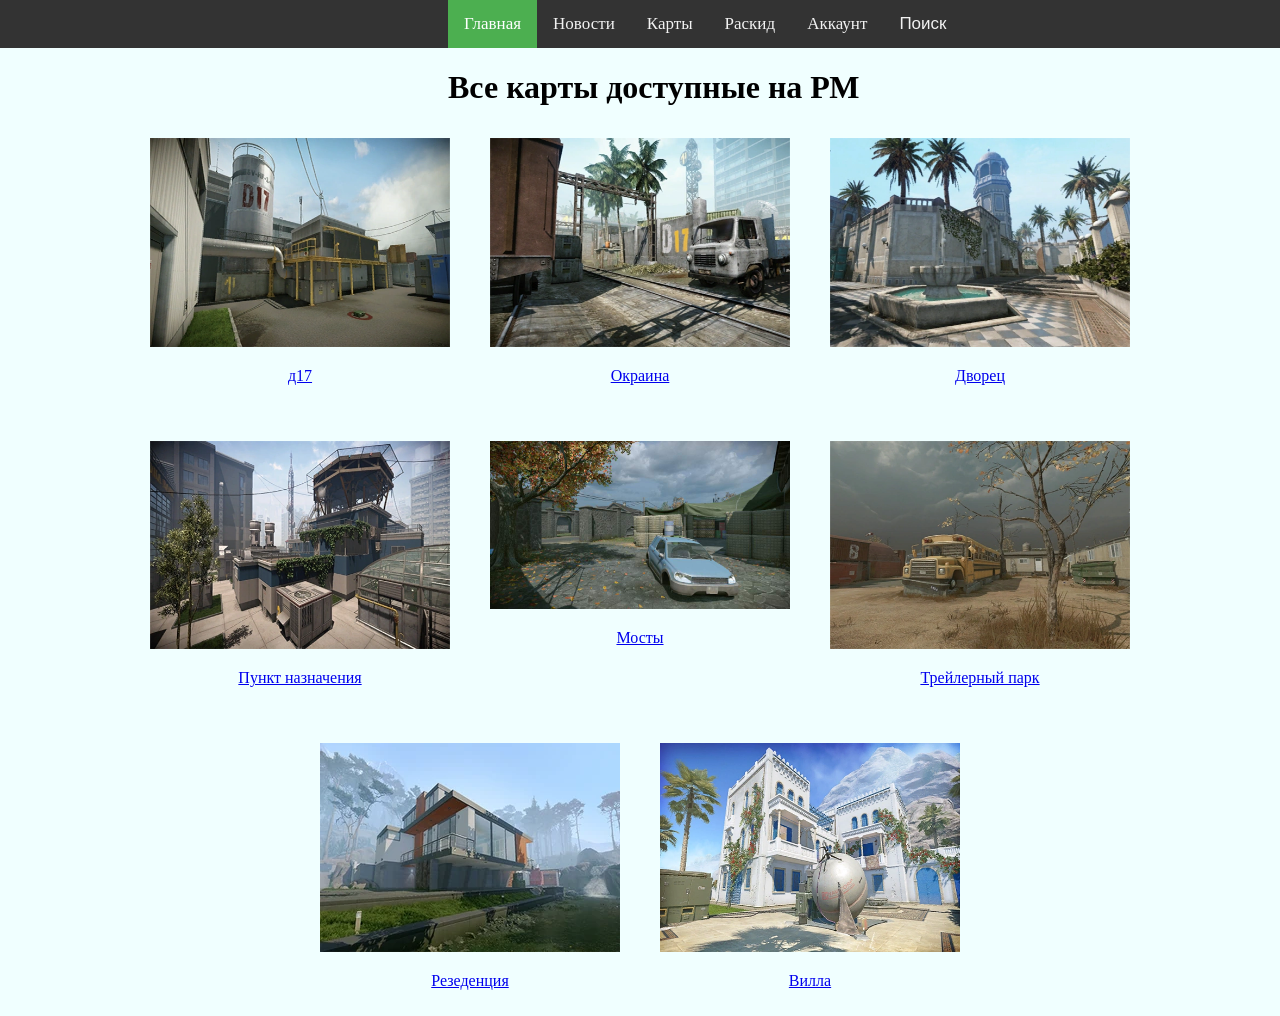
==== Paper/Card.html @ 4ae5f6d6 "start" ====
<!DOCTYPE html>
<html lang="en">
<link rel="stylesheet" type="text/css" href="Css/CardStule.css">
<head>
    <meta charset="UTF-8">
    <title>Smoke</title>
    <style type="text/css">
        head {
            font-size: 120%;
            color: blue;
        }
    </style>
</head>
<body>
<nav>

    <div  class="search-container" id="Serch_button_top">
        <input type="text" name="text" class="search" placeholder="Поиск по сайту!">
        <input type="submit" name="submit" class="submit" value="Найти">
    </div>

    <div class="TopText">
        <a class="active" href="main.html">Главная</a>
        <a href="News.html">Новости</a>
        <a href="Card.html">Карты</a>
        <a href="Raskid.html">Раскид</a>
        <a href="Acount.html">Аккаунт</a>

        <button class="b" id="Serch_nav">Поиск</button>


        <script>
            document.addEventListener("DOMContentLoaded", function (){
                const Serch_nav = document.getElementById("Serch_nav");
                const Serch_button_top = document.getElementById("Serch_button_top");

                Serch_nav.addEventListener("click", function (){
                    if (Serch_button_top.style.display ==="none" || Serch_button_top.style.display ===""){
                        Serch_button_top.style.display ="block";
                    }
                    else {
                        Serch_button_top.style.display ="none";
                    }
                });
            });

        </script>
    </div>
</nav>
<div class="HelloText">
    <h1> Все карты доступные на РМ</h1>
</div>

<div class="gallery">
    <div class="photo">
        <img src="../Object/World/D17/D17.webp" alt="Photo1 description">
        <p><a href="link1.html">д17</a></p>
    </div>
    <div class="photo">
        <img src="../Object/World/Okraina/District.webp" alt="Photo2 description">
        <p><a href="link2.html">Окраина</a></p>
    </div>
    <div class="photo">
        <img src="../Object/World/Dworec/Palace.webp" alt="Photo3 description">
        <p><a href="link3.html">Дворец</a></p>
    </div>
    <div class="photo">
        <img src="../Object/World/PunkNaznachenia/Destination.webp" alt="Photo4 description">
        <p><a href="link4.html">Пункт назначения</a></p>
    </div>
    <div class="photo">
        <img src="../Object/World/Mosti/e16518b611d61f637154a8db9adbff59ce04933ev2_hq.jpg" alt="Photo5 description">
        <p><a href="link5.html">Мосты</a></p>
    </div>
    <div class="photo">
        <img src="../Object/World/TrelernyiPark/Trailerpark.webp" alt="Photo6 description">
        <p><a href="link6.html">Трейлерный парк</a></p>
    </div>
    <div class="photo">
        <img src="../Object/World/Rezedencia/Waterfalling.webp" alt="Photo7 description">
        <p><a href="link7.html">Резеденция</a></p>
    </div>
    <div class="photo">
        <img src="../Object/World/Villa/Hawkrock.webp" alt="Photo8 description">
        <p><a href="link8.html">Вилла</a></p>
    </div>
</div>

</body>
</html>
---- Paper/Css/CardStule.css ----
head{

}



header{
    background: aqua;
    height: 100px;
    width: 95%;

}
nav{

    height: 100%;
    width: 100%;
    margin-block-start: 1em;
    margin-block-end: 1em;
    margin-inline-start: 0px;
    margin-inline-end: 0px;
    padding-inline-start: 0px;
    padding: 0px;
    background-color: #333;
    overflow: hidden;
    margin: 0px;


}
nav a {
    float: left;
    color: #f2f2f2;
    text-align: center;
    padding: 14px 16px;
    text-decoration: none;
    font-size: 17px;
}
nav a:hover {
    background-color: #ddd;
    color: black;

}
nav a.active {
    background-color: #4CAF50;
    color: white;
}
.b {
    float: left;
    color: #f2f2f2;
    text-align: center;
    padding: 14px 16px;
    text-decoration: none;
    font-size: 17px;
}
.b:hover {
    background-color: #ddd;
    color: black;

}
.b.active {
    background-color: #4CAF50;
    color: white;
}

.b{
    background: #333;
    border: 0px;
}

body{
    margin: 0px;
    background: azure;
}
.ImgOnTopLogo{


}
.ImgOnTopLogo img{
    width: 10%;
    height: 10%;
    padding-left: 45%;
    padding-right: 55%;
}
.TopText{
    padding-left: 35%;
}
.search-container {
    margin-right: 20px; /* Добавьте отступ справа, если нужно */
}
.search {
    padding: 5px;
    border: 1px solid #ccc;
    border-radius: 5px;
}
.submit {
    background-color: #b7af33;
    color: white;
    padding: 5px 10px;
    border: none;
    border-radius: 5px;
    cursor: pointer;
}

.search-container{

}

nav b{
    cursor:pointer;
}
.search-container {
    display: none;
}

.MainText{
    margin-left: 30%;
    margin-right: 20%;
}
.MainText h1{
    margin-left: 18%;
}
.WorldOnRM a{
    position: absolute;
    margin-left: 100px;
    height: 20px;
    width: 30px;

}
.WorldOnRM img {
    margin-top: 50px;
    width: 400px;
    height: 350px;
    margin-left: 35px;
    margin-right: 35px;
}
.HelloText h1{
padding-left: 35%;
}

.gallery {
    display: flex;
    flex-wrap: wrap;
    justify-content: center;
    gap: 20px;
}
.photo {
    width: 25%;
    text-align: center;
    box-sizing: border-box;
    padding: 10px;
}
img {
    width: 100%;
    height: auto;
}
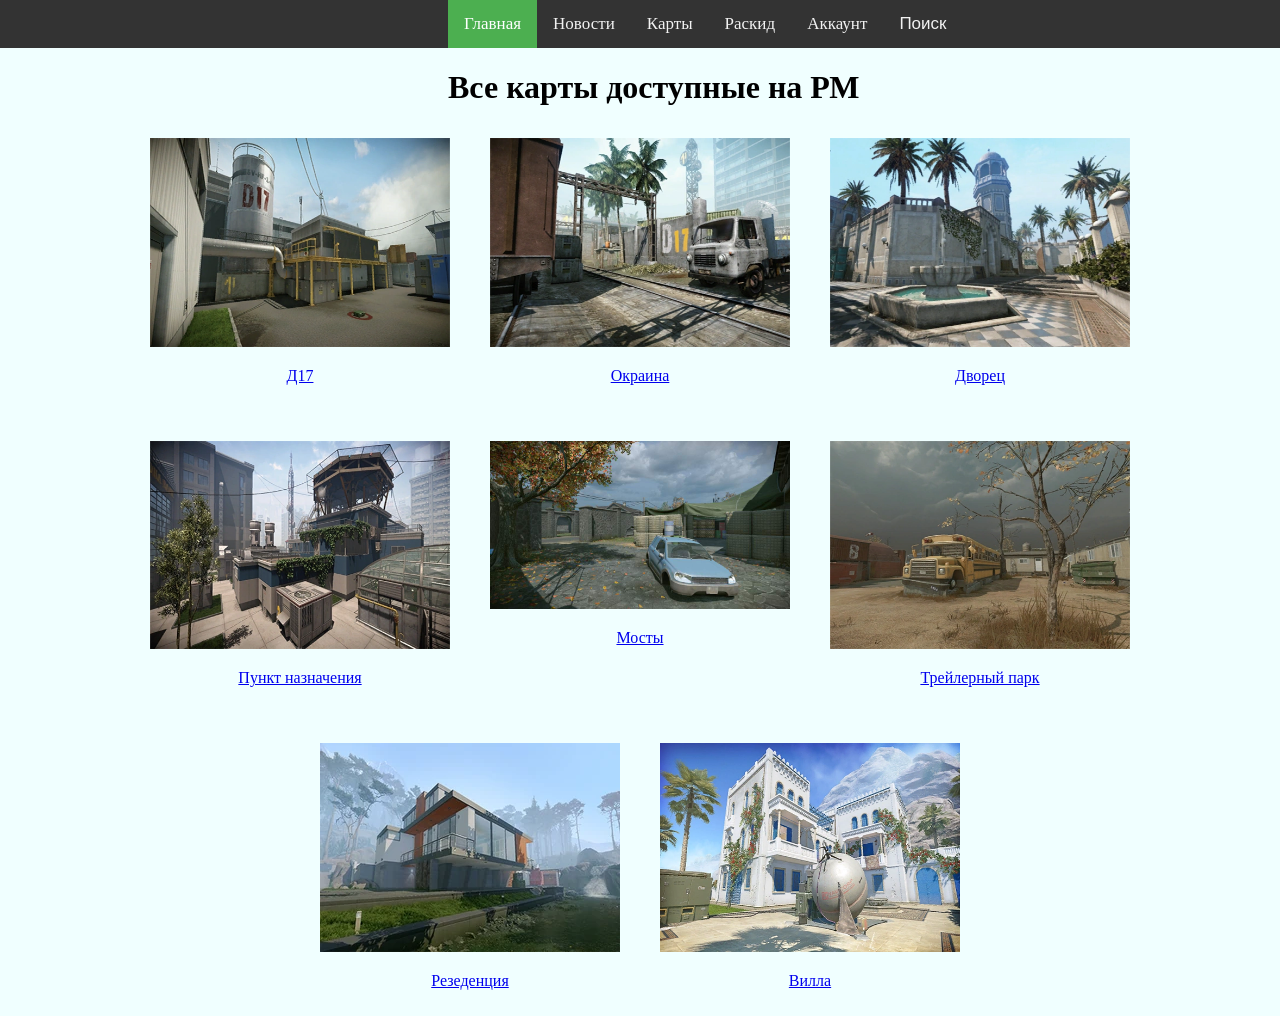
==== commit cf6093b4: "test123" ====
--- a/Paper/Card.html
+++ b/Paper/Card.html
@@ -20,7 +20,7 @@
     </div>
 
     <div class="TopText">
-        <a class="active" href="main.html">Главная</a>
+        <a class="active" href="../index.html">Главная</a>
         <a href="News.html">Новости</a>
         <a href="Card.html">Карты</a>
         <a href="Raskid.html">Раскид</a>
@@ -54,7 +54,7 @@
 <div class="gallery">
     <div class="photo">
         <img src="../Object/World/D17/D17.webp" alt="Photo1 description">
-        <p><a href="link1.html">д17</a></p>
+        <p><a href="CardHistory/D17.html">Д17</a></p>
     </div>
     <div class="photo">
         <img src="../Object/World/Okraina/District.webp" alt="Photo2 description">
